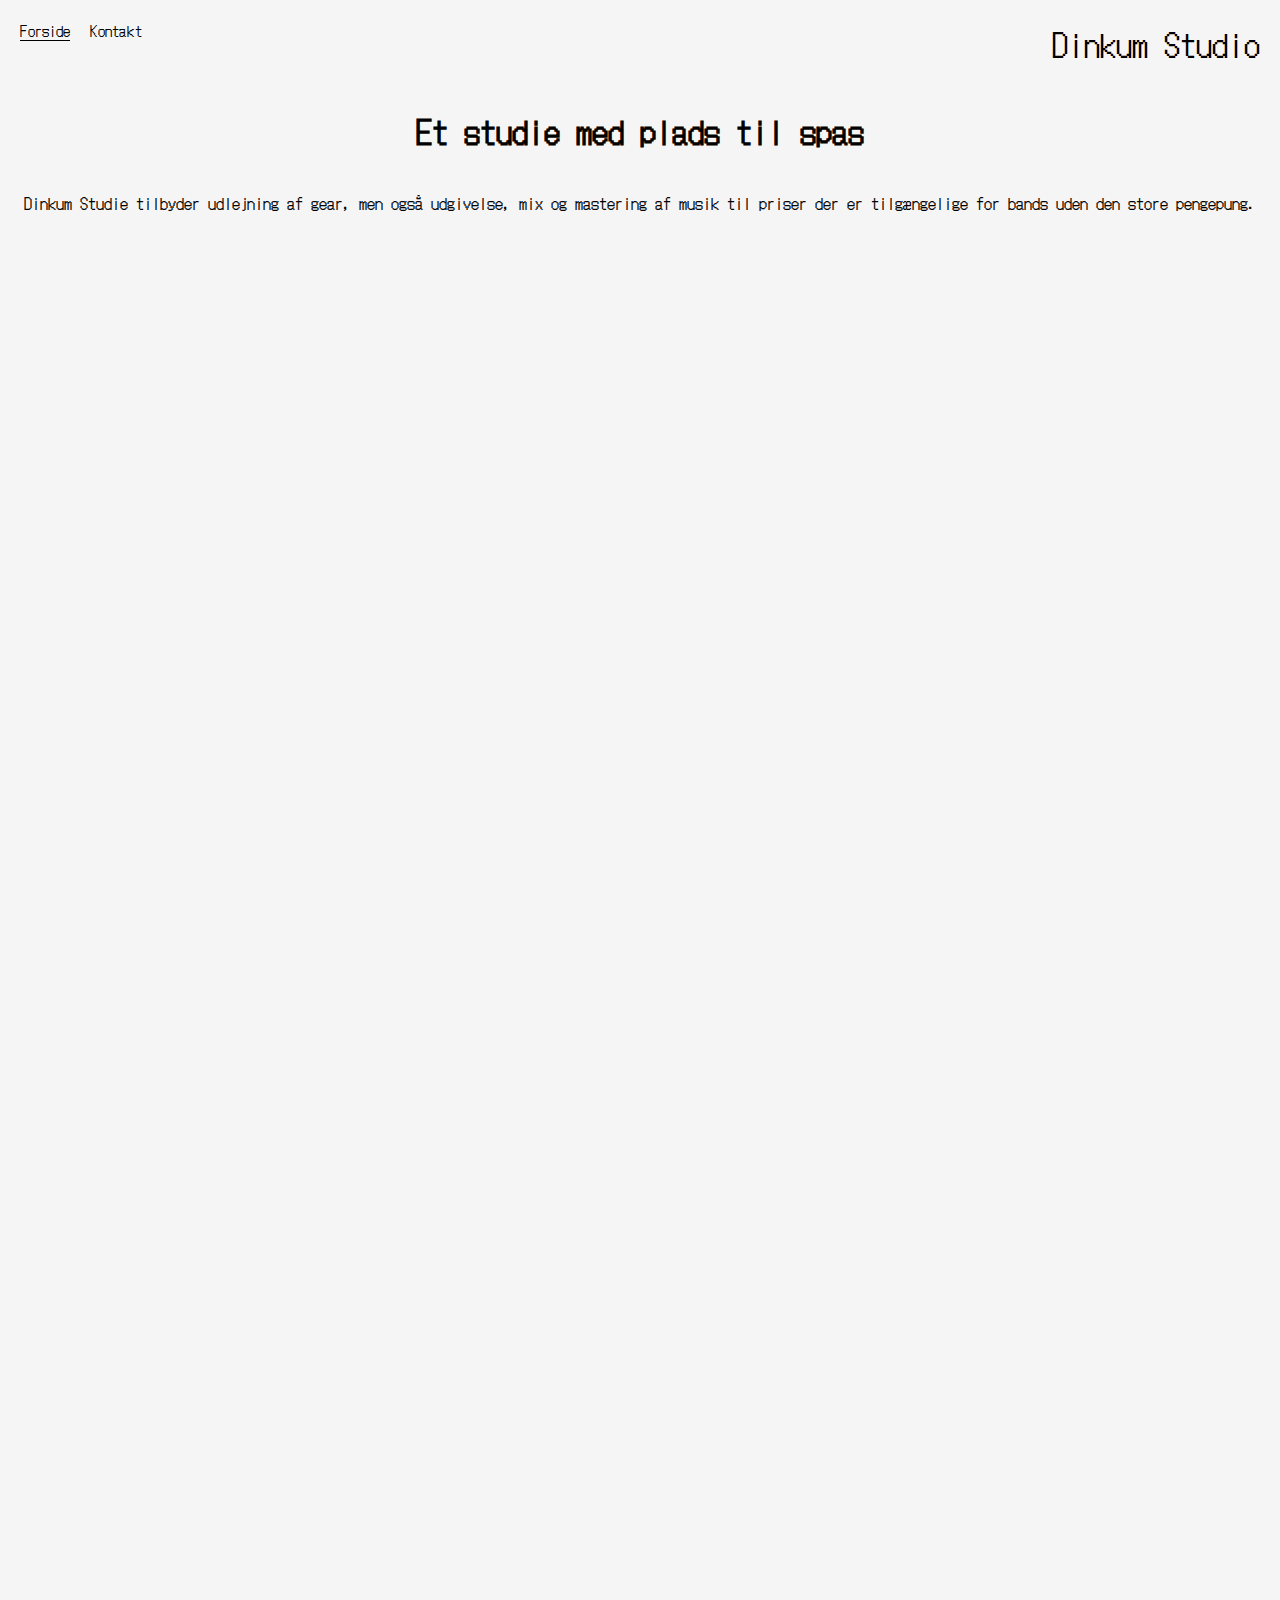
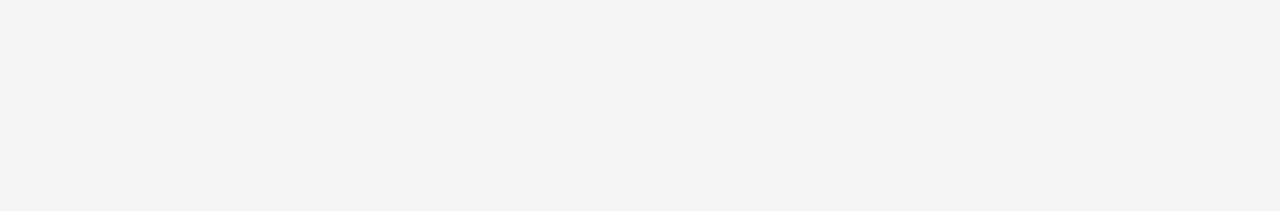
==== index.html @ 0348a594 "Website so far. Index og billeder." ====
<!DOCTYPE html>
<html>
<head>
    <meta charset="utf-8" />
    <meta name="viewport" content="width=device-width, initial-scale=1.0">
    <title>Forside</title>
    <link rel="preconnect" href="https://fonts.gstatic.com">
    <link href="https://fonts.googleapis.com/css2?family=DotGothic16&display=swap" rel="stylesheet">
    <link rel="stylesheet" href="styles.css">
</head>
<body>
    <div class="container">
        <div class="nav-wrapper">
            <div class="left-side">
                <div class="nav-link-wrapper active-nav-link">
                    <a href="index.html">Forside</a>
                </div>

                <div class="nav-link-wrapper">
                    <a href="kontakt.html">Kontakt</a>
                </div>
                
            </div>

            <div class="right-side">
                <div class="brand">
                    Dinkum Studio
                </div>
            </div>

        </div>

        <div class="content-wrapper">
                <div class="frontpage-headline">
                    <h1>Et studie med plads til spas</h1>
                </div>

                <div class="frontpage-text">
                    <p>
                        Dinkum Studie tilbyder udlejning af gear, men også udgivelse, mix og mastering af musik
                        til priser der er tilgængelige for bands uden den store pengepung.
                    </p>
 
                </div>

                <div class="spotify-link-wrapper">
                    <iframe src="https://open.spotify.com/embed/playlist/550sOSLfKP77i3FCDKXVPP" width="300" height="380" frameborder="0" allowtransparency="true" allow="encrypted-media"></iframe>
                </div>

                <div class="frontpage-pictures">
                    <div class="frontpage-picture-background" style="background-image:url(./images/DSC06878.jpg);"></div>

                    <div class="frontpage-picture-background" style="background-image:url(./images/DSC06902.jpg);"></div>

                    <div class="frontpage-picture-background" style="background-image:url(./images/DSC06904.jpg);"></div>

                    <div class="frontpage-picture-background" style="background-image:url(./images/DSC06909.jpg);"></div>
                </div>
        </div>

    </div>
</body>
</html>
---- styles.css ----
/* Master Styles */

body {
    font-family: 'DotGothic16', sans-serif;
    margin: 0px;
    background-color:whitesmoke
}

.container {
    display: grid;
    grid-template-columns: 1fr;
}

.nav-wrapper {
    display: flex;
    justify-content: space-between;
    padding: 20px;
}

/* Nav styles */

.left-side {
    display: flex;
}

.nav-wrapper > .left-side > div {
    margin-right: 20px;
    font-size: 0.9em;
}

.nav-wrapper > .right-side > div {
    font-size: xx-large;
}

.nav-link-wrapper {
    height: 20px;
    border-bottom: 1px solid transparent;
    transition: border-bottom 0.5s;
}

.nav-link-wrapper a {
    color: black;
    text-decoration: none;
    transition: color 0.5s;
}

.nav-link-wrapper:hover {
    border-bottom: 1px solid black;
}

.nav-link-wrapper a:hover {
    color: grey; 
}

.active-nav-link {
    border-bottom: 1px solid black;
}

.active-nav-link a {
    color: black !important;
}

/* Frontpage styles */

.frontpage-headline {
    display: flex;
    justify-content: center;
    color: black;
}

.frontpage-text {
    display: flex;
    justify-content: center;
    color: black;
}

.spotify-link-wrapper {
    display: flex;
    justify-content: center;
    margin-top: 100px;
    margin-bottom: 100px;
}

.frontpage-pictures {
    display: grid;
    grid-template-columns: 1fr 1fr;
}

.frontpage-picture {
    position: relative;
}

.frontpage-picture-background {
    width: 100%;
    height: 500px;    
    background-size: cover;
    background-position: center;
    background-repeat: no-repeat;
    position: relative;
}
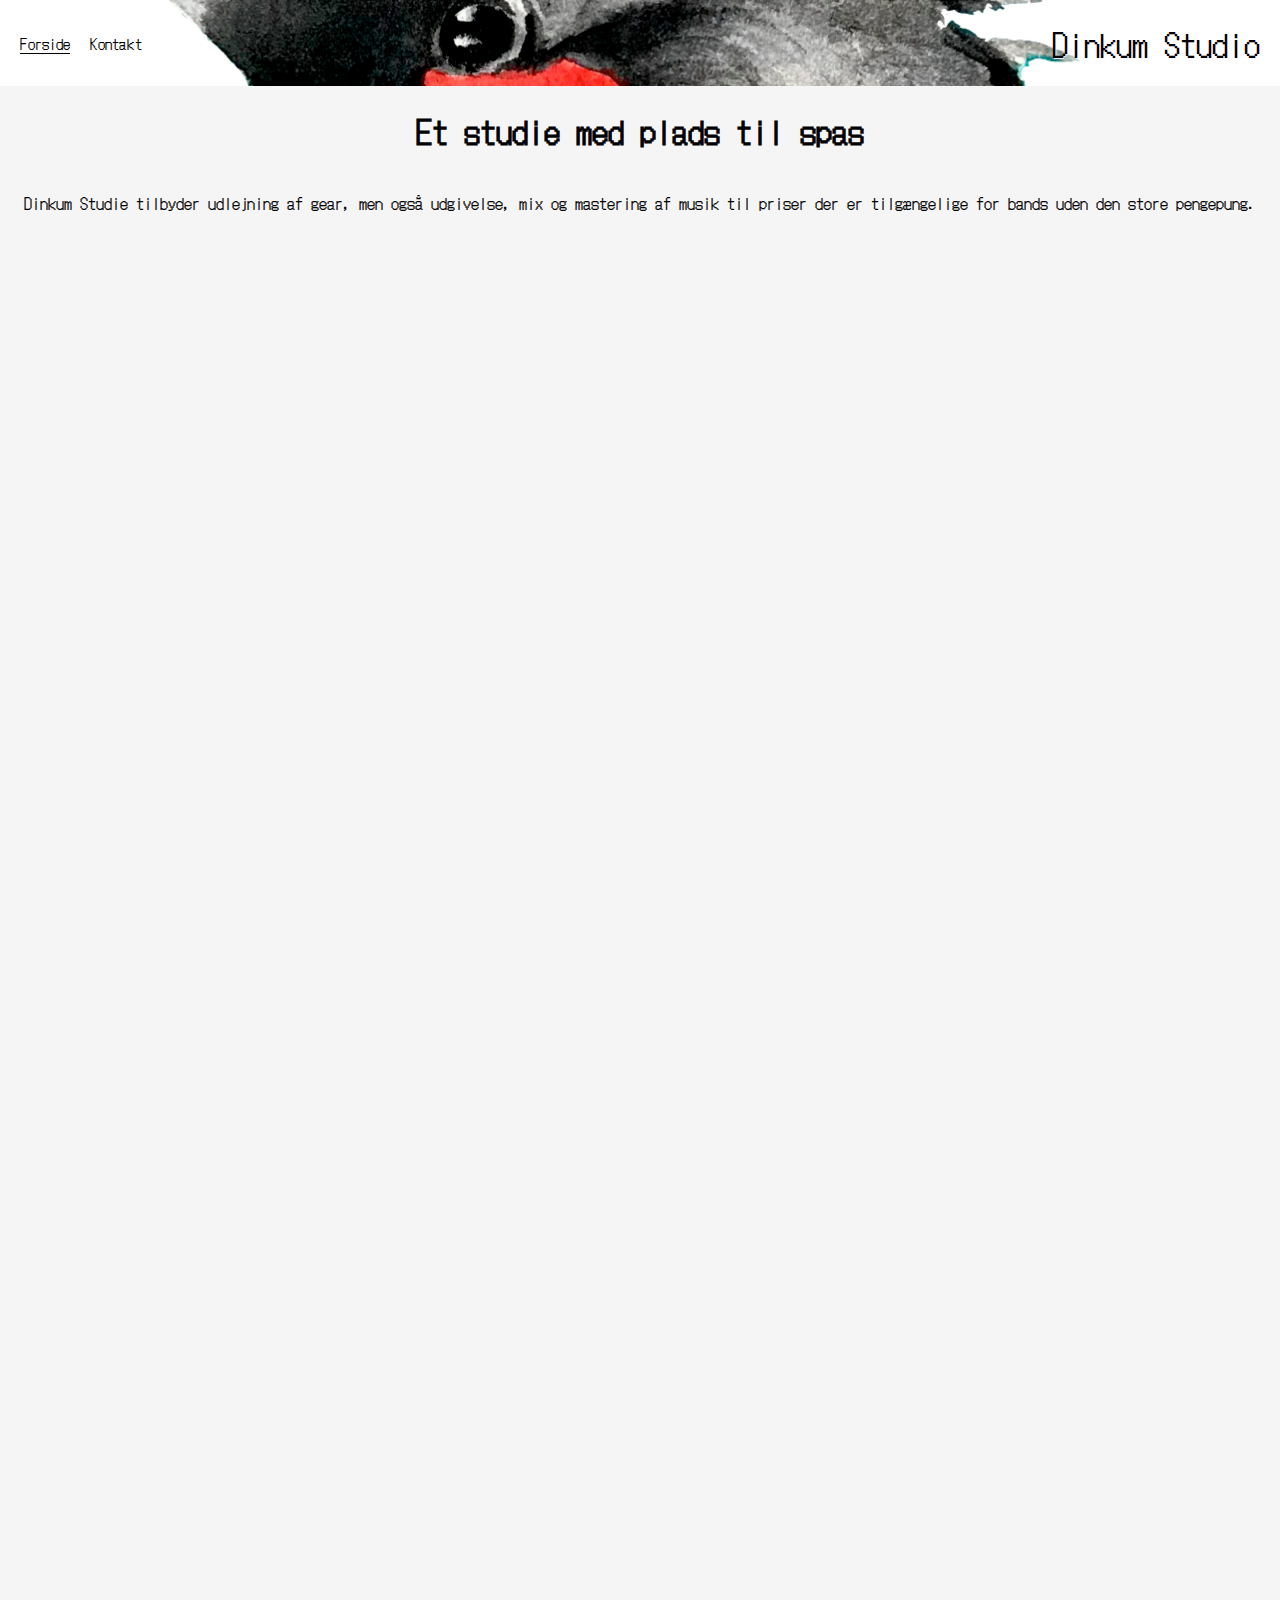
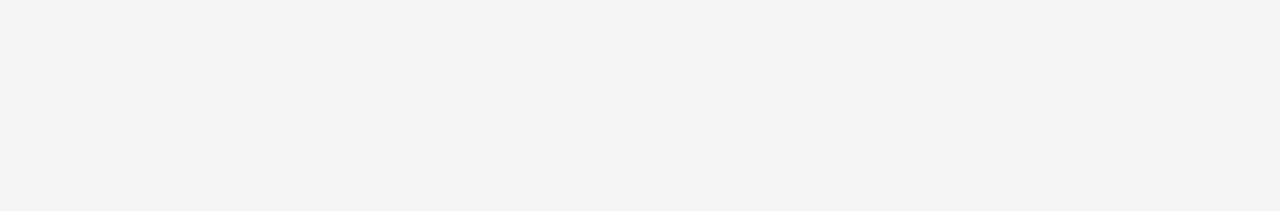
==== commit f58242a6: "Added background image/logo for nav-wrapper." ====
--- a/index.html
+++ b/index.html
@@ -10,7 +10,7 @@
 </head>
 <body>
     <div class="container">
-        <div class="nav-wrapper">
+        <div class="nav-wrapper" style="background-image:url(./images/logo.jpg);">
             <div class="left-side">
                 <div class="nav-link-wrapper active-nav-link">
                     <a href="index.html">Forside</a>
--- a/styles.css
+++ b/styles.css
@@ -13,13 +13,25 @@
 
 .nav-wrapper {
     display: flex;
+    align-items: center;
     justify-content: space-between;
     padding: 20px;
+    text-shadow: 1px 1px 1px whitesmoke;
+
+    background-size: cover;
+    background-position: center;
+    background-repeat: no-repeat;
+    position: relative;
+    backdrop-filter: blur(4px);
 }
 
 /* Nav styles */
 
 .left-side {
+    display: flex;
+}
+
+.right-side {
     display: flex;
 }
 
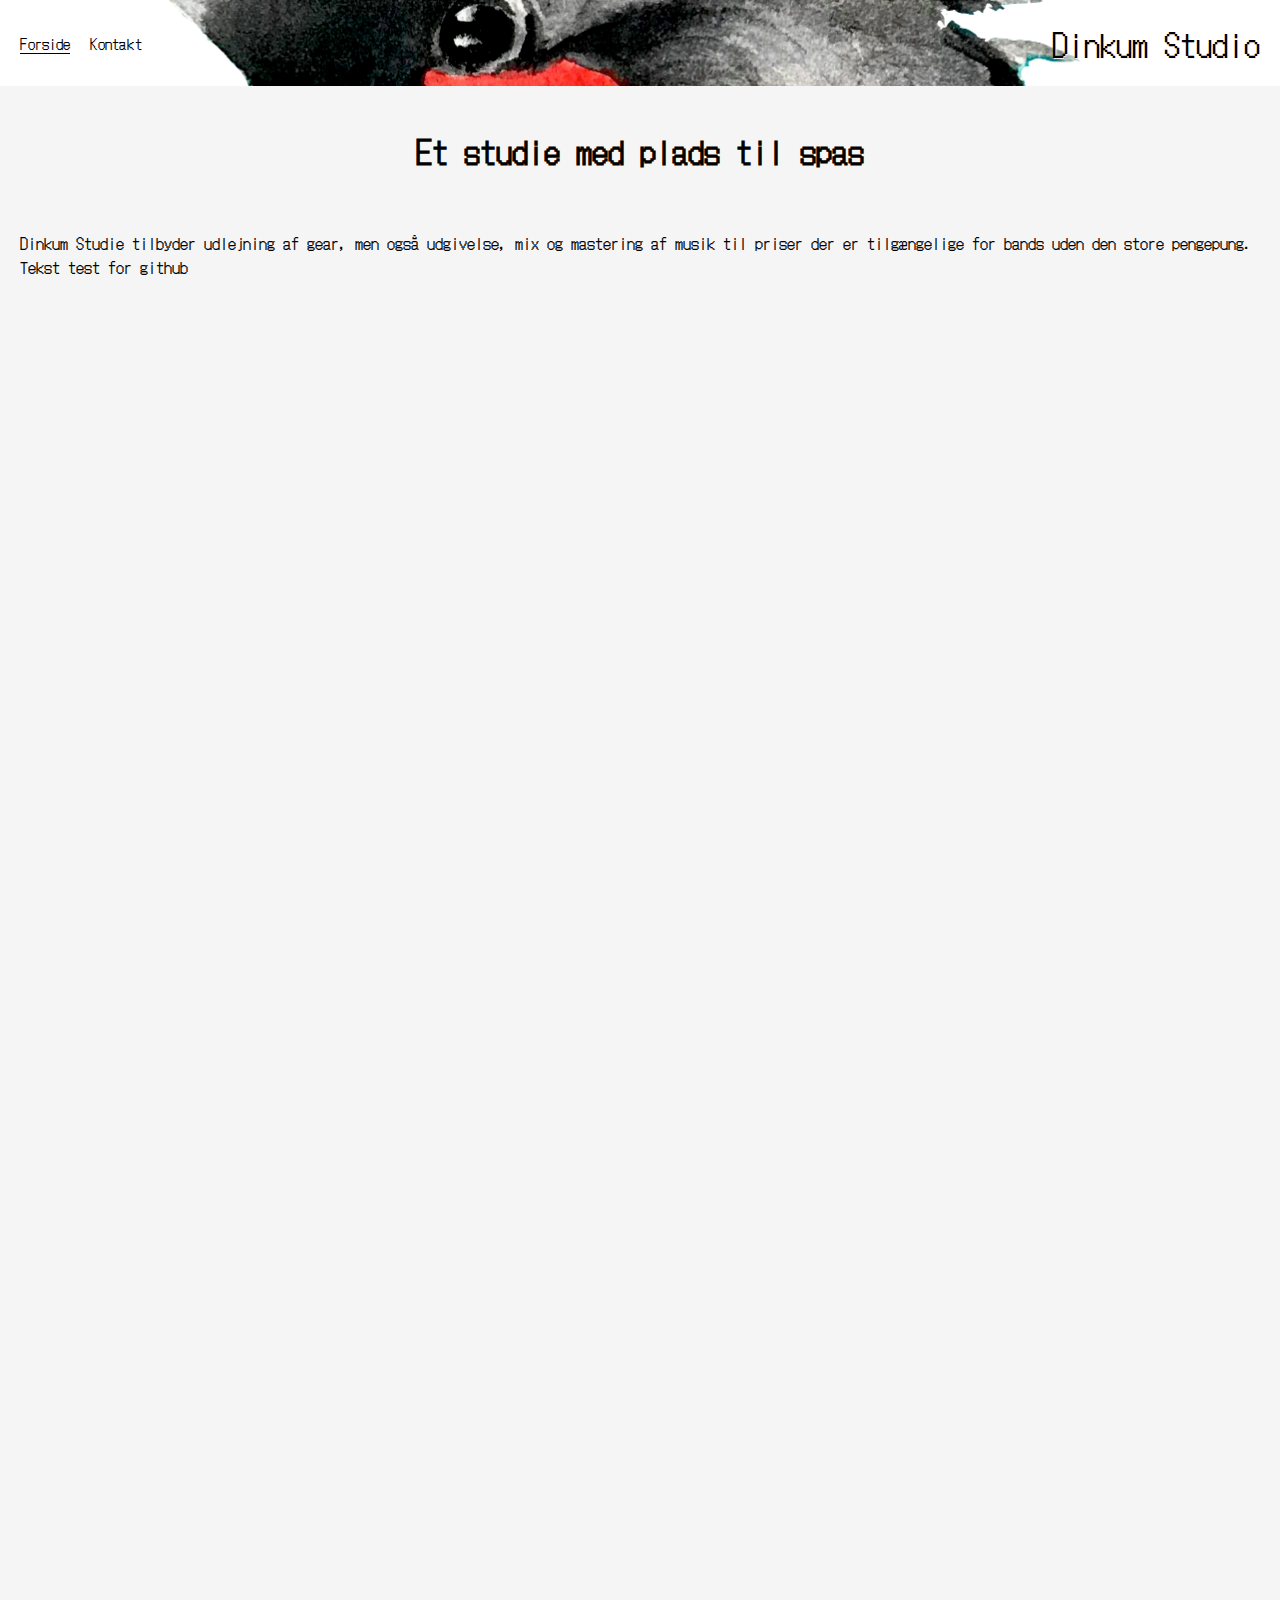
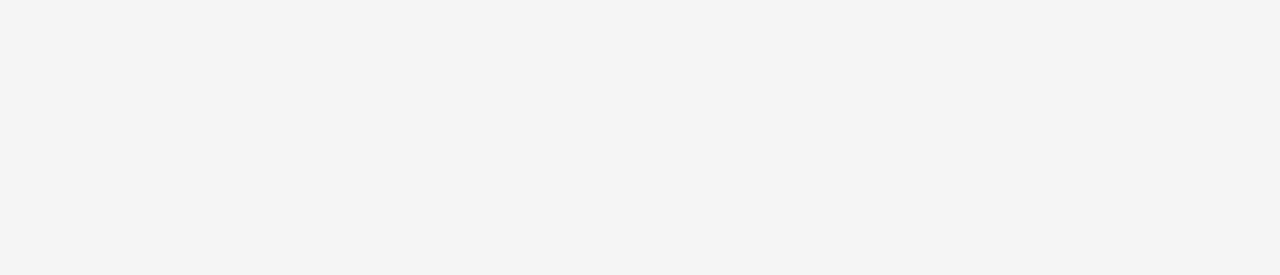
==== commit 781bdfee: "Git 2fa test" ====
--- a/index.html
+++ b/index.html
@@ -39,6 +39,8 @@
                     <p>
                         Dinkum Studie tilbyder udlejning af gear, men også udgivelse, mix og mastering af musik
                         til priser der er tilgængelige for bands uden den store pengepung.
+
+                        Tekst test for github
                     </p>
  
                 </div>
--- a/styles.css
+++ b/styles.css
@@ -78,12 +78,14 @@
     display: flex;
     justify-content: center;
     color: black;
+    margin: 20px;
 }
 
 .frontpage-text {
     display: flex;
     justify-content: center;
     color: black;
+    margin: 20px;
 }
 
 .spotify-link-wrapper {
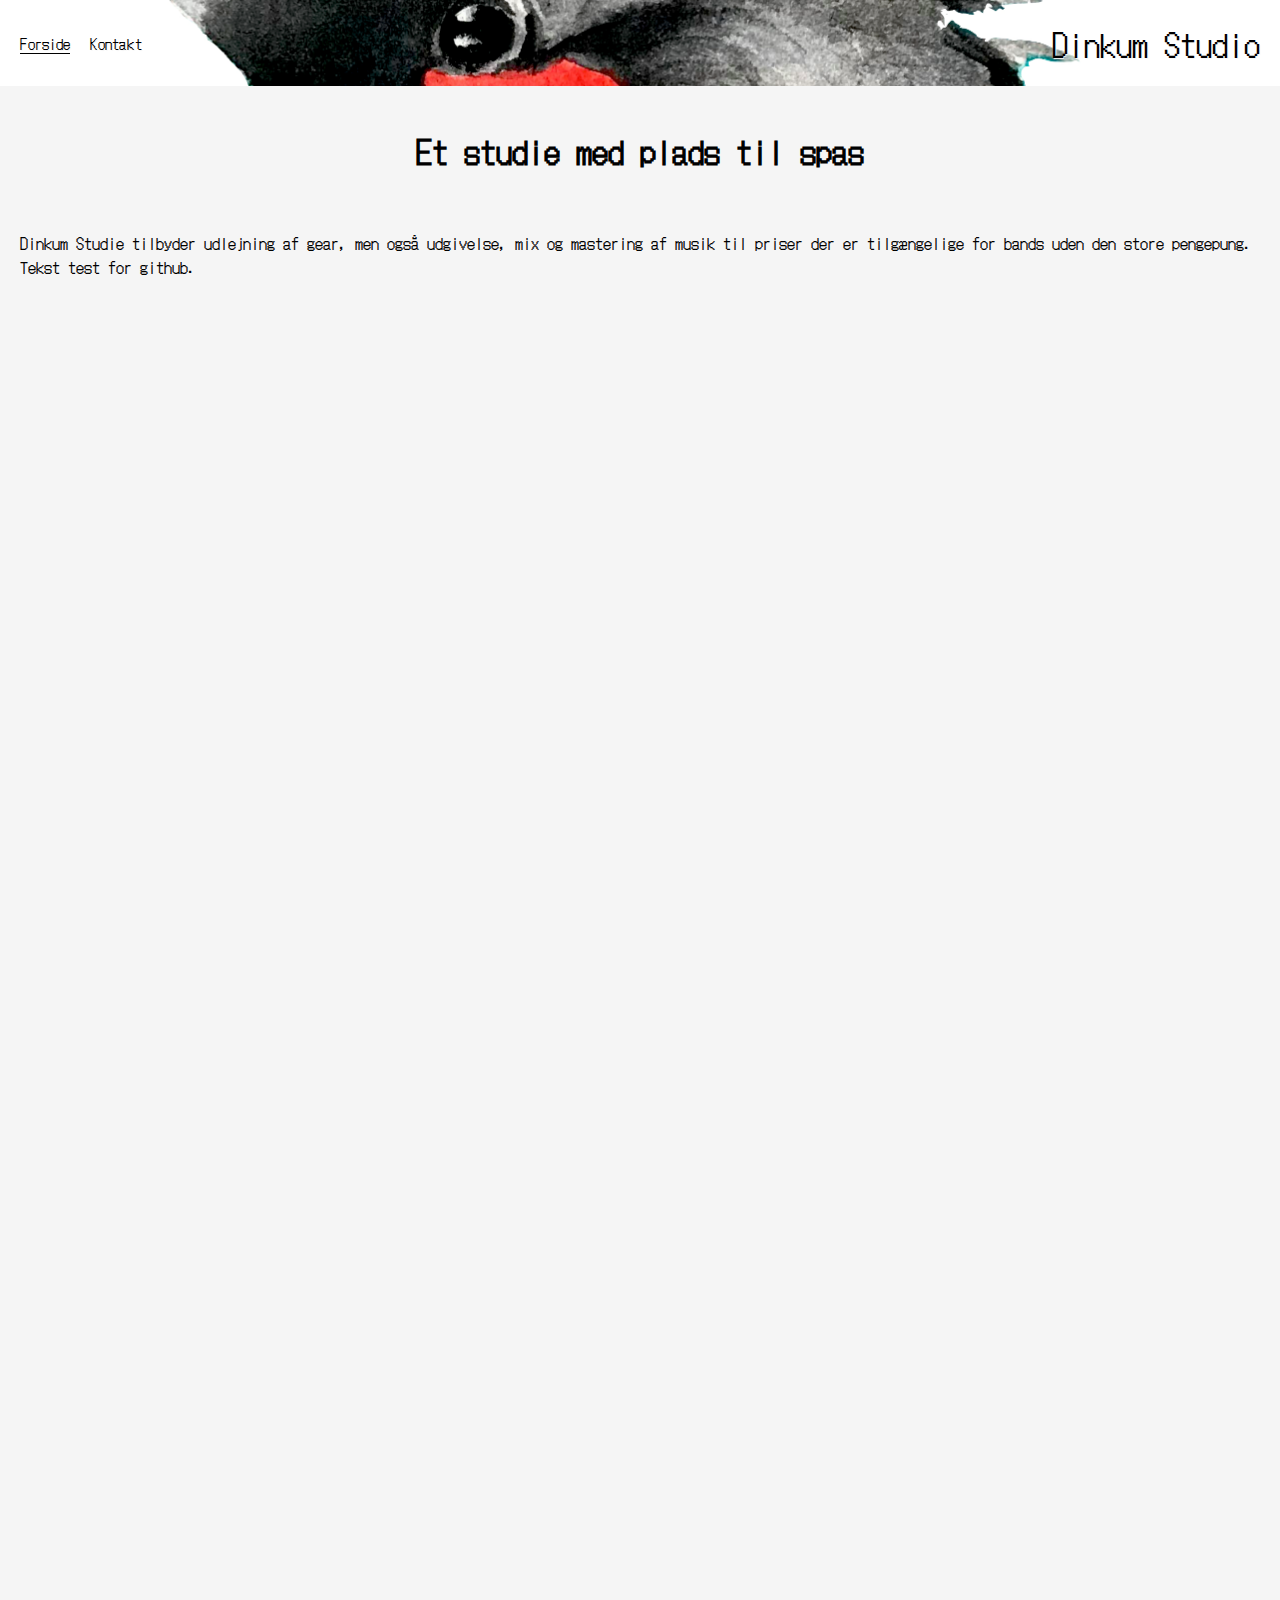
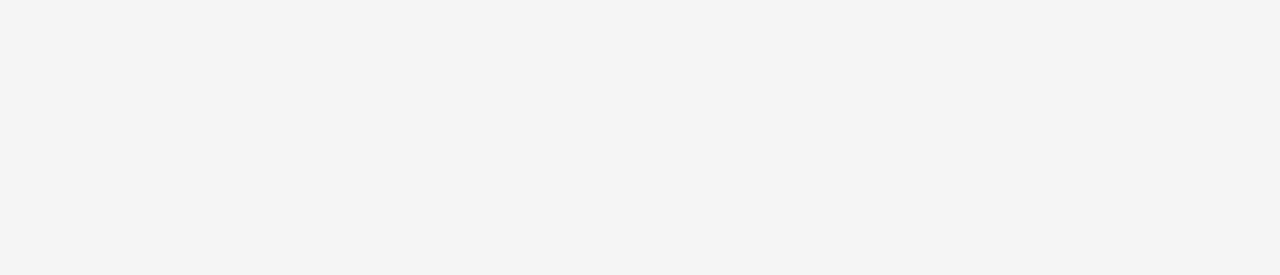
==== commit c1a8944b: "Update index.html" ====
--- a/index.html
+++ b/index.html
@@ -38,9 +38,7 @@
                 <div class="frontpage-text">
                     <p>
                         Dinkum Studie tilbyder udlejning af gear, men også udgivelse, mix og mastering af musik
-                        til priser der er tilgængelige for bands uden den store pengepung.
-
-                        Tekst test for github
+                        til priser der er tilgængelige for bands uden den store pengepung. Tekst test for github.
                     </p>
  
                 </div>
@@ -62,4 +60,4 @@
 
     </div>
 </body>
-</html>+</html>
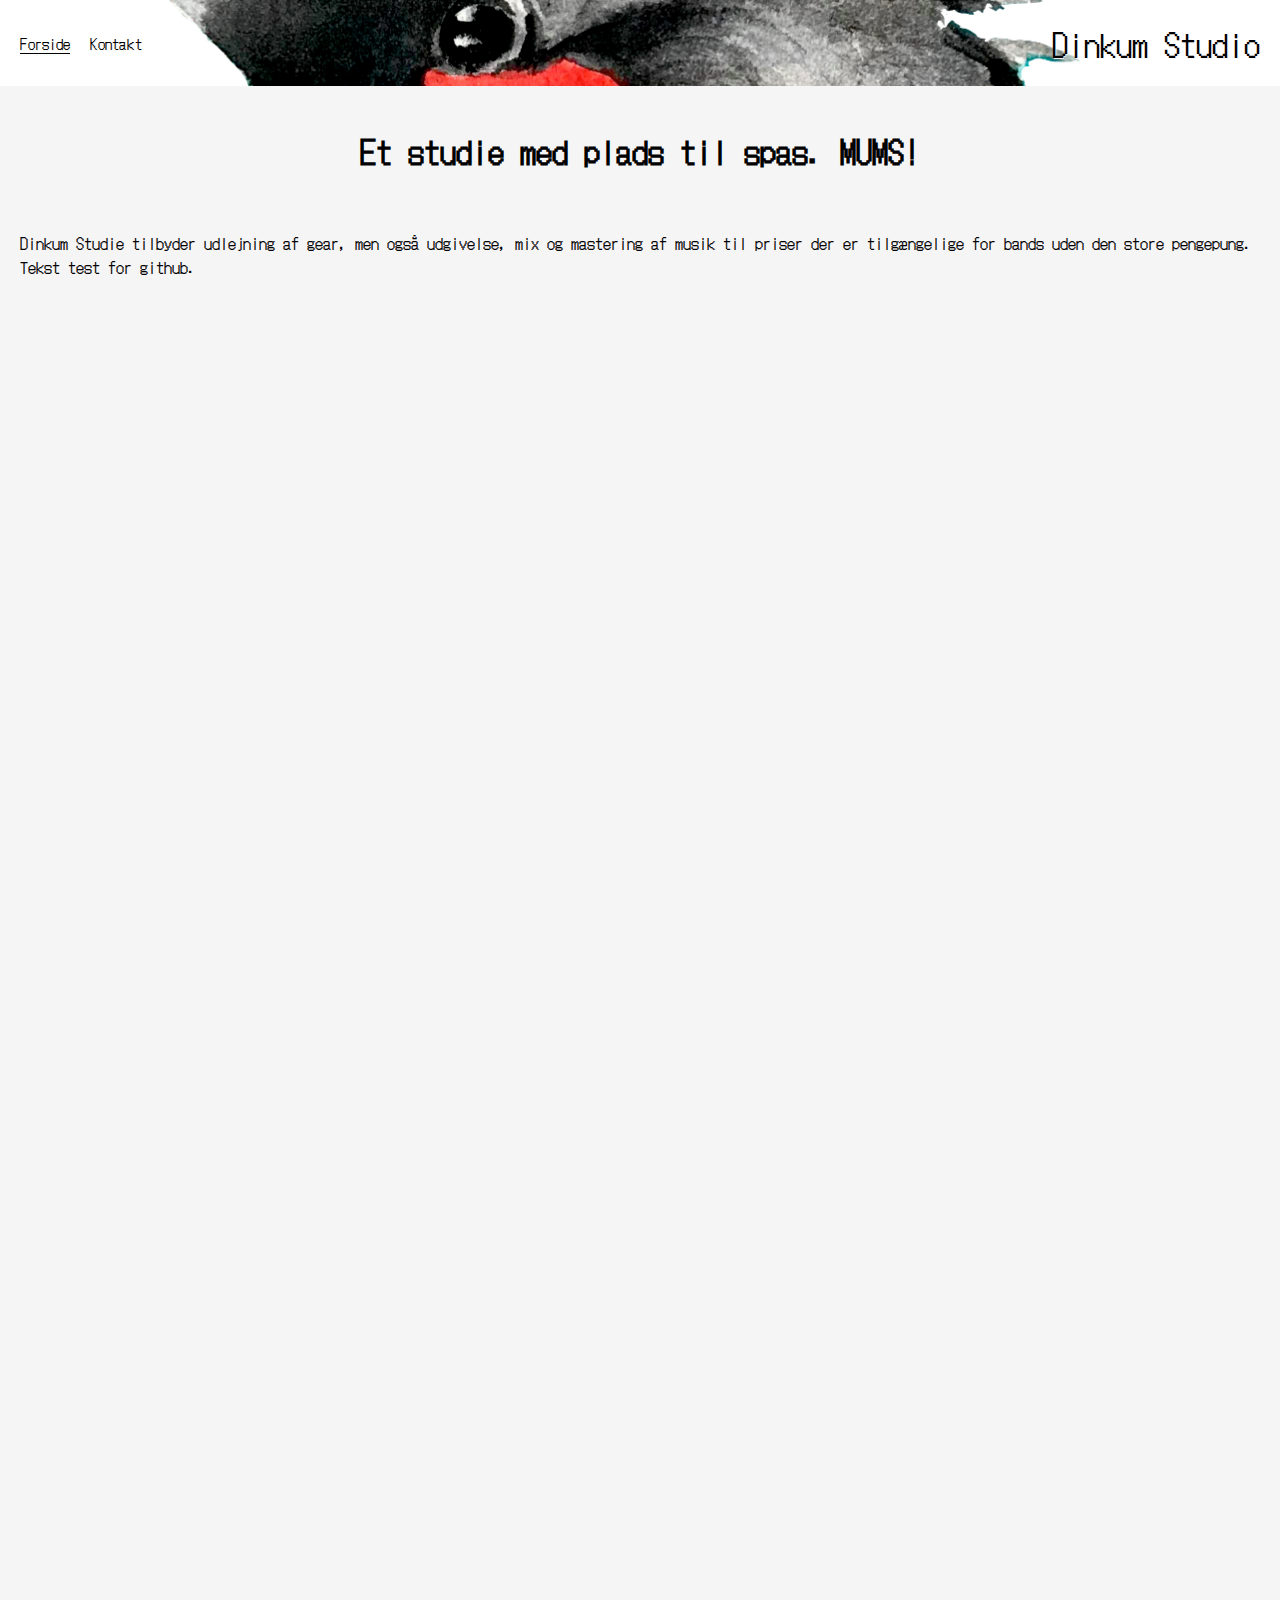
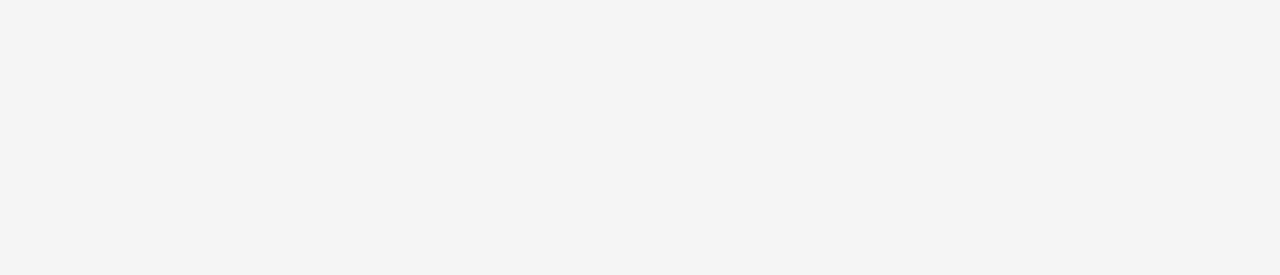
==== commit d7edf13f: "Update index.html" ====
--- a/index.html
+++ b/index.html
@@ -32,7 +32,7 @@
 
         <div class="content-wrapper">
                 <div class="frontpage-headline">
-                    <h1>Et studie med plads til spas</h1>
+                    <h1>Et studie med plads til spas. MUMS!</h1>
                 </div>
 
                 <div class="frontpage-text">
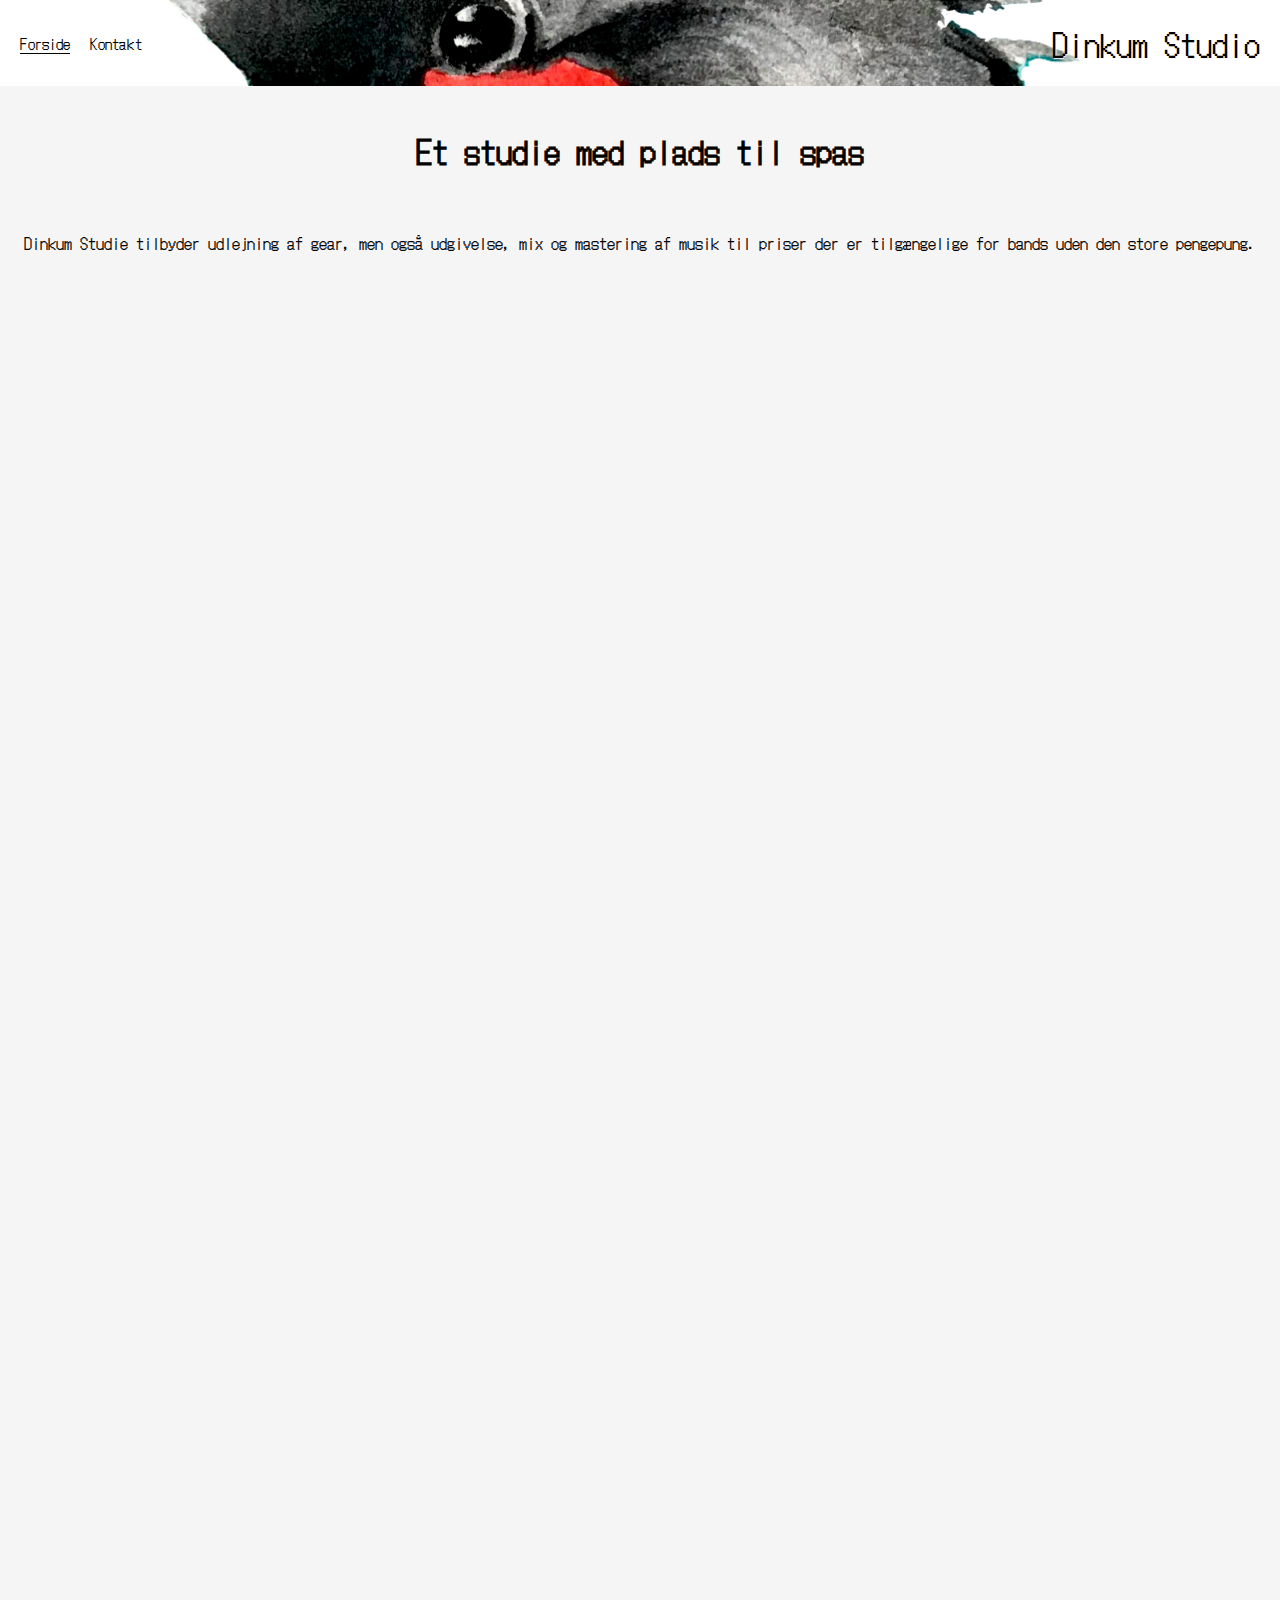
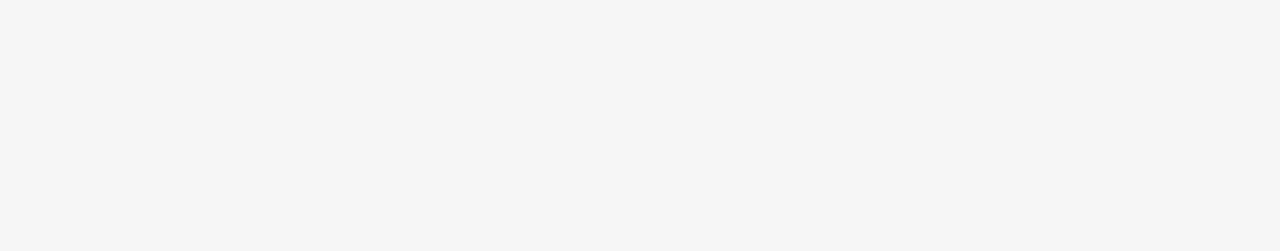
==== commit c68654bb: "index.html tilbage til normal" ====
--- a/index.html
+++ b/index.html
@@ -32,13 +32,13 @@
 
         <div class="content-wrapper">
                 <div class="frontpage-headline">
-                    <h1>Et studie med plads til spas. MUMS!</h1>
+                    <h1>Et studie med plads til spas</h1>
                 </div>
 
                 <div class="frontpage-text">
                     <p>
                         Dinkum Studie tilbyder udlejning af gear, men også udgivelse, mix og mastering af musik
-                        til priser der er tilgængelige for bands uden den store pengepung. Tekst test for github.
+                        til priser der er tilgængelige for bands uden den store pengepung.
                     </p>
  
                 </div>
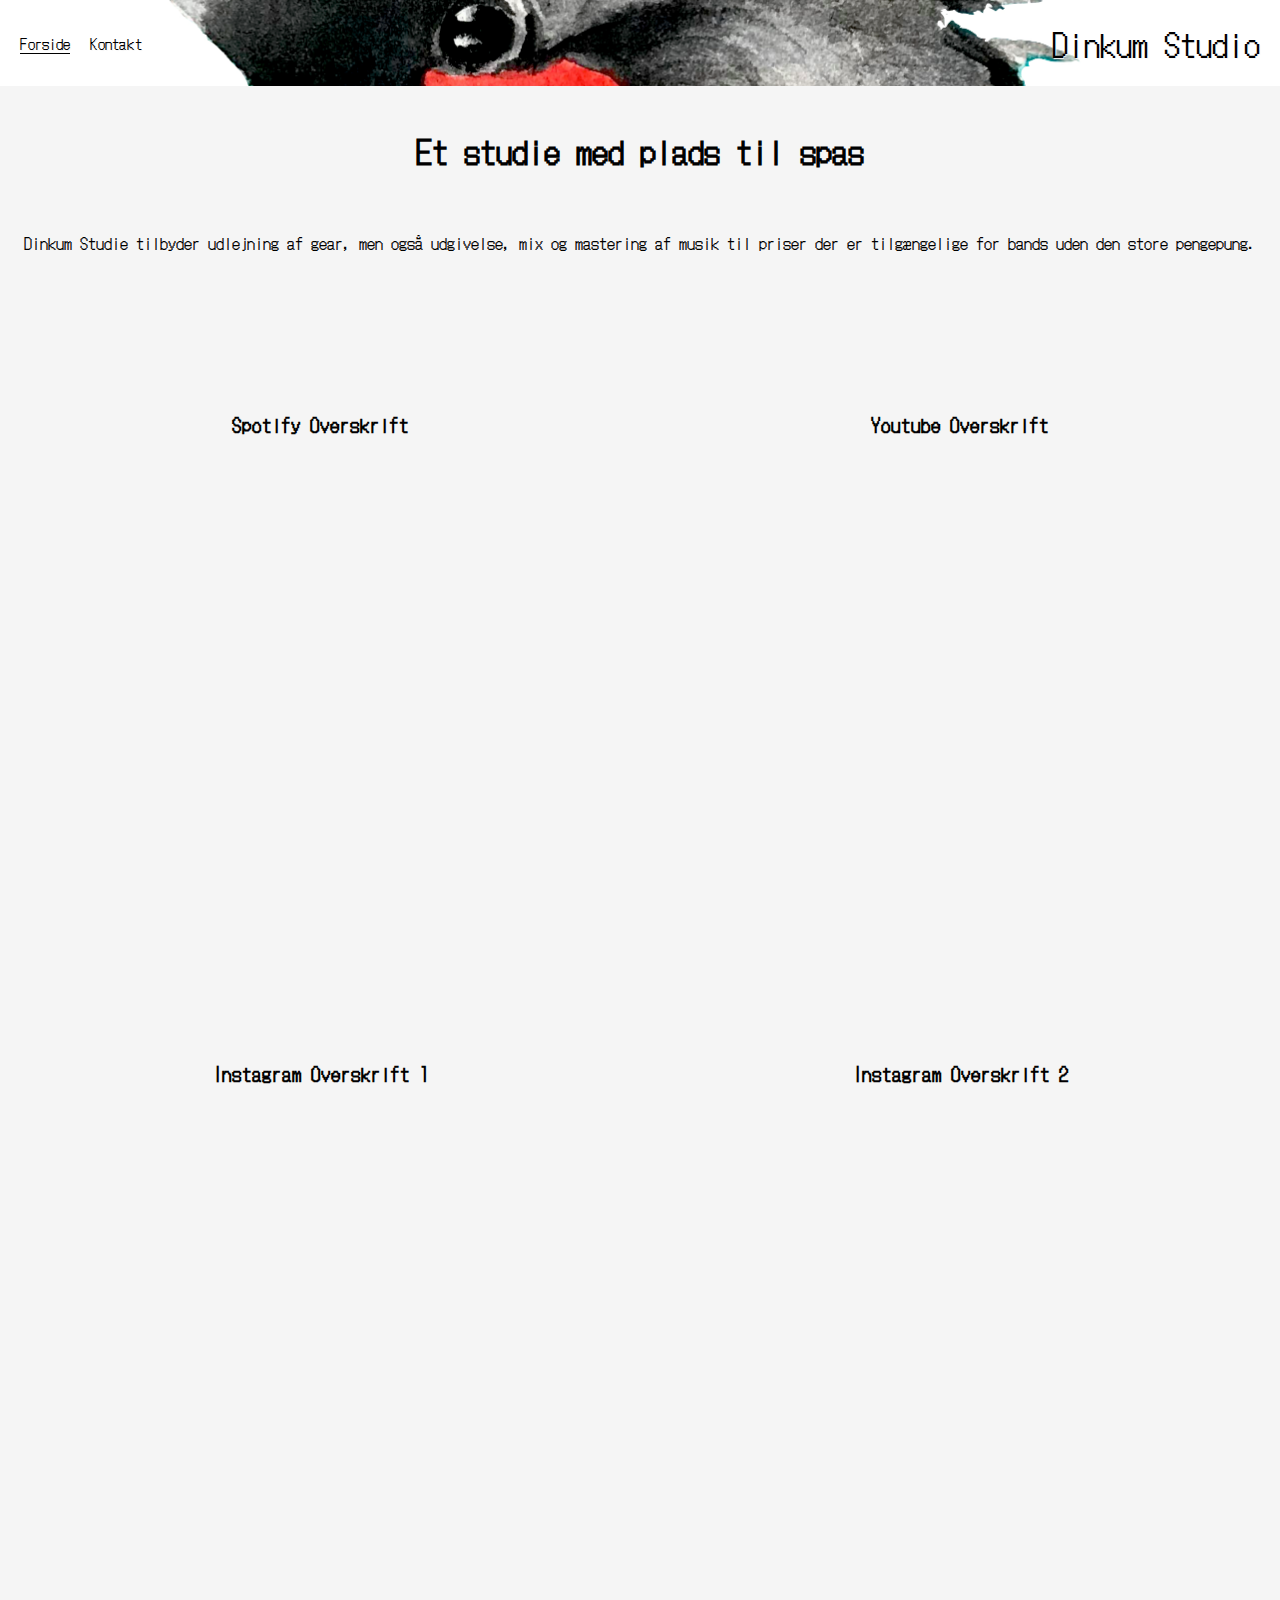
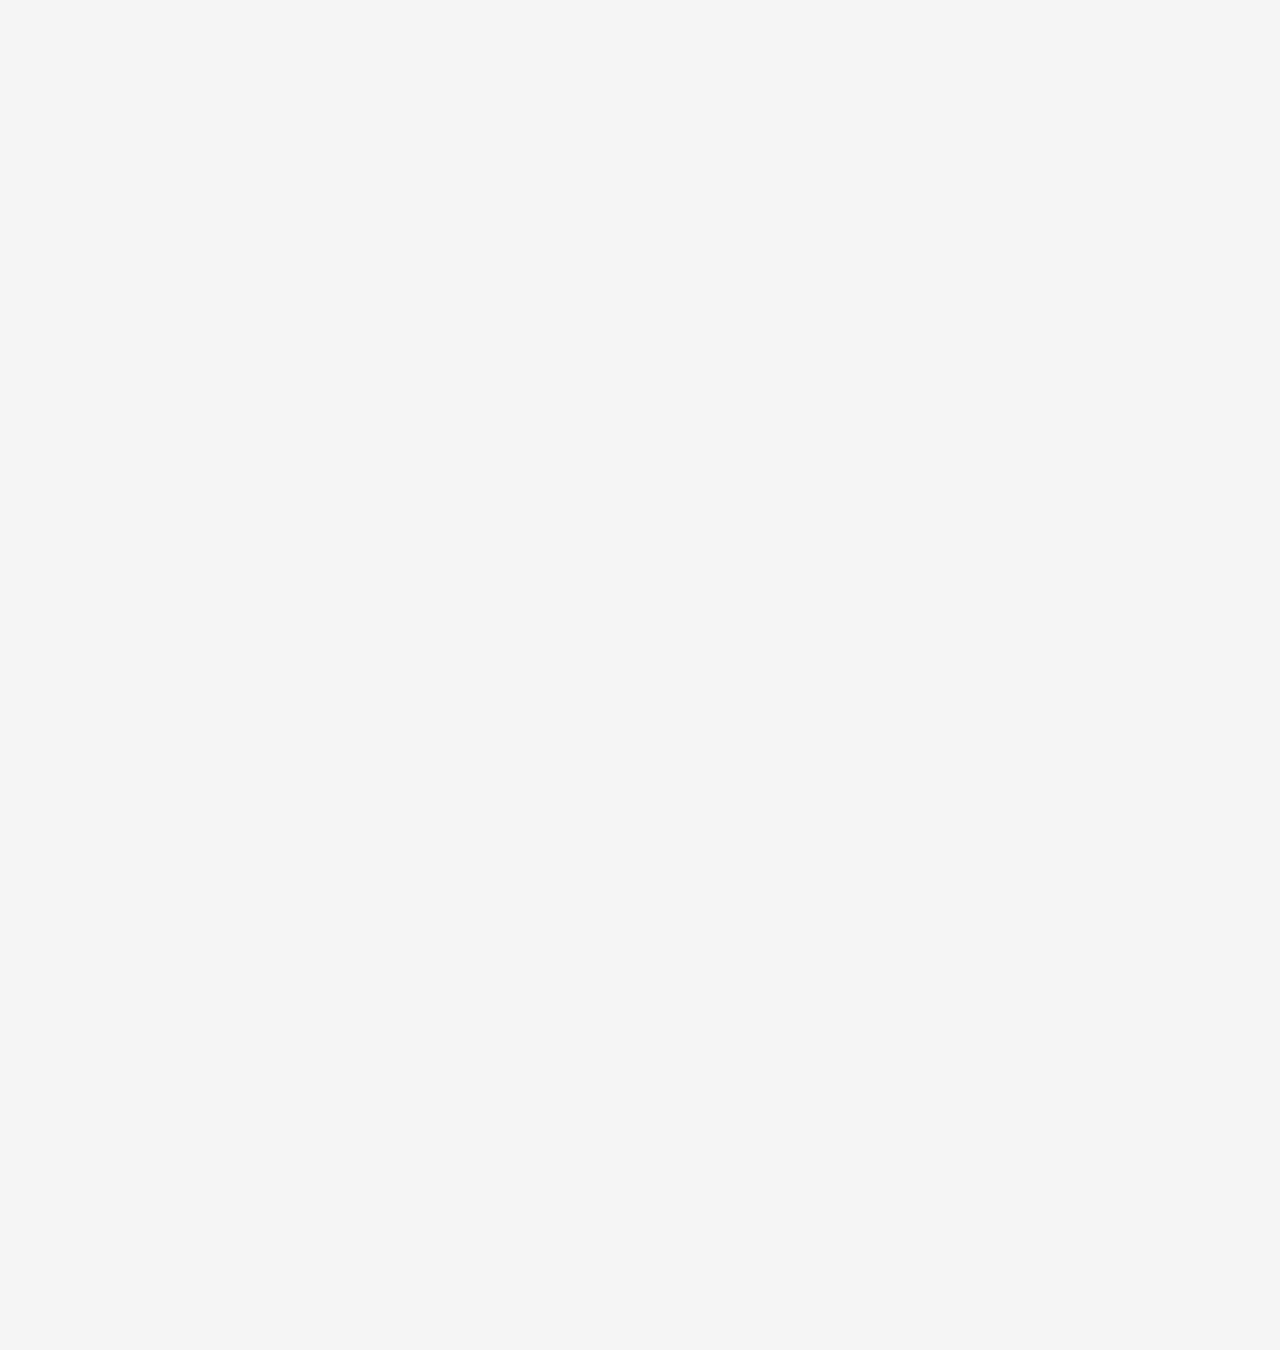
==== commit 3c012785: "Updated embedded youtube and instagram stuff" ====
--- a/index.html
+++ b/index.html
@@ -7,6 +7,7 @@
     <link rel="preconnect" href="https://fonts.gstatic.com">
     <link href="https://fonts.googleapis.com/css2?family=DotGothic16&display=swap" rel="stylesheet">
     <link rel="stylesheet" href="styles.css">
+    <script src="https://platform.instagram.com/en_US/embeds.js"></script>
 </head>
 <body>
     <div class="container">
@@ -43,9 +44,38 @@
  
                 </div>
 
-                <div class="spotify-link-wrapper">
-                    <iframe src="https://open.spotify.com/embed/playlist/550sOSLfKP77i3FCDKXVPP" width="300" height="380" frameborder="0" allowtransparency="true" allow="encrypted-media"></iframe>
+                <div class="embedded-wrapper">
+                    <div class="spotify-link-wrapper">
+                        <div class="iframe-wrapper">
+                            <h3>Spotify Overskrift</h3>
+                            <iframe width="300" height="380" src="https://open.spotify.com/embed/playlist/550sOSLfKP77i3FCDKXVPP" frameborder="0" allowtransparency="true" allow="encrypted-media"></iframe>
+                        </div>
+                    </div>
+
+                    <div class="youtube-playlist-wrapper">
+                        <div class="iframe-wrapper">
+                            <h3>Youtube Overskrift</h3>
+                            <iframe width="560" height="380" src="https://www.youtube.com/embed/videoseries?list=PLfcnQfJLXjaYLr28Jp9emjcVkAu9AP1Ac" frameborder="0" allow="autoplay; encrypted-media" allowfullscreen></iframe>
+                        </div>
+                    </div>
+
+                    <div class="instagram-embedded-wrapper">
+                        <div class="iframe-wrapper">
+                            <h3>Instagram Overskrift 1</h3>
+                            <iframe width="320" height="540" src="https://www.instagram.com/p/CM6pbAznDS_/embed" frameborder="0"></iframe>
+                        </div>
+                    </div>
+
+                    <div class="instagram-embedded-wrapper">
+                        <div class="iframe-wrapper">
+                            <h3>Instagram Overskrift 2</h3>
+                            <iframe width="320" height="540" src="https://www.instagram.com/p/CM4Et12H2KM/embed" frameborder="0"></iframe>
+                        </div>
+                    </div>
+
                 </div>
+
+                
 
                 <div class="frontpage-pictures">
                     <div class="frontpage-picture-background" style="background-image:url(./images/DSC06878.jpg);"></div>
--- a/styles.css
+++ b/styles.css
@@ -88,16 +88,37 @@
     margin: 20px;
 }
 
-.spotify-link-wrapper {
+/* Embedded/link styles */
+
+.embedded-wrapper {
+    display: grid;
+    grid-template-columns: 1fr 1fr;
+}
+
+.embedded-wrapper > div {
     display: flex;
     justify-content: center;
     margin-top: 100px;
     margin-bottom: 100px;
 }
 
+.iframe-wrapper > h3 {
+    display: flex;
+    justify-content: center;
+}
+
+.instagram-embedded-wrapper {
+    display: flex;
+    justify-content: center;
+}
+
+/* Frontpage picture styles */
+
 .frontpage-pictures {
     display: grid;
     grid-template-columns: 1fr 1fr;
+    margin-top: 100px;
+    margin-bottom: 100px;
 }
 
 .frontpage-picture {
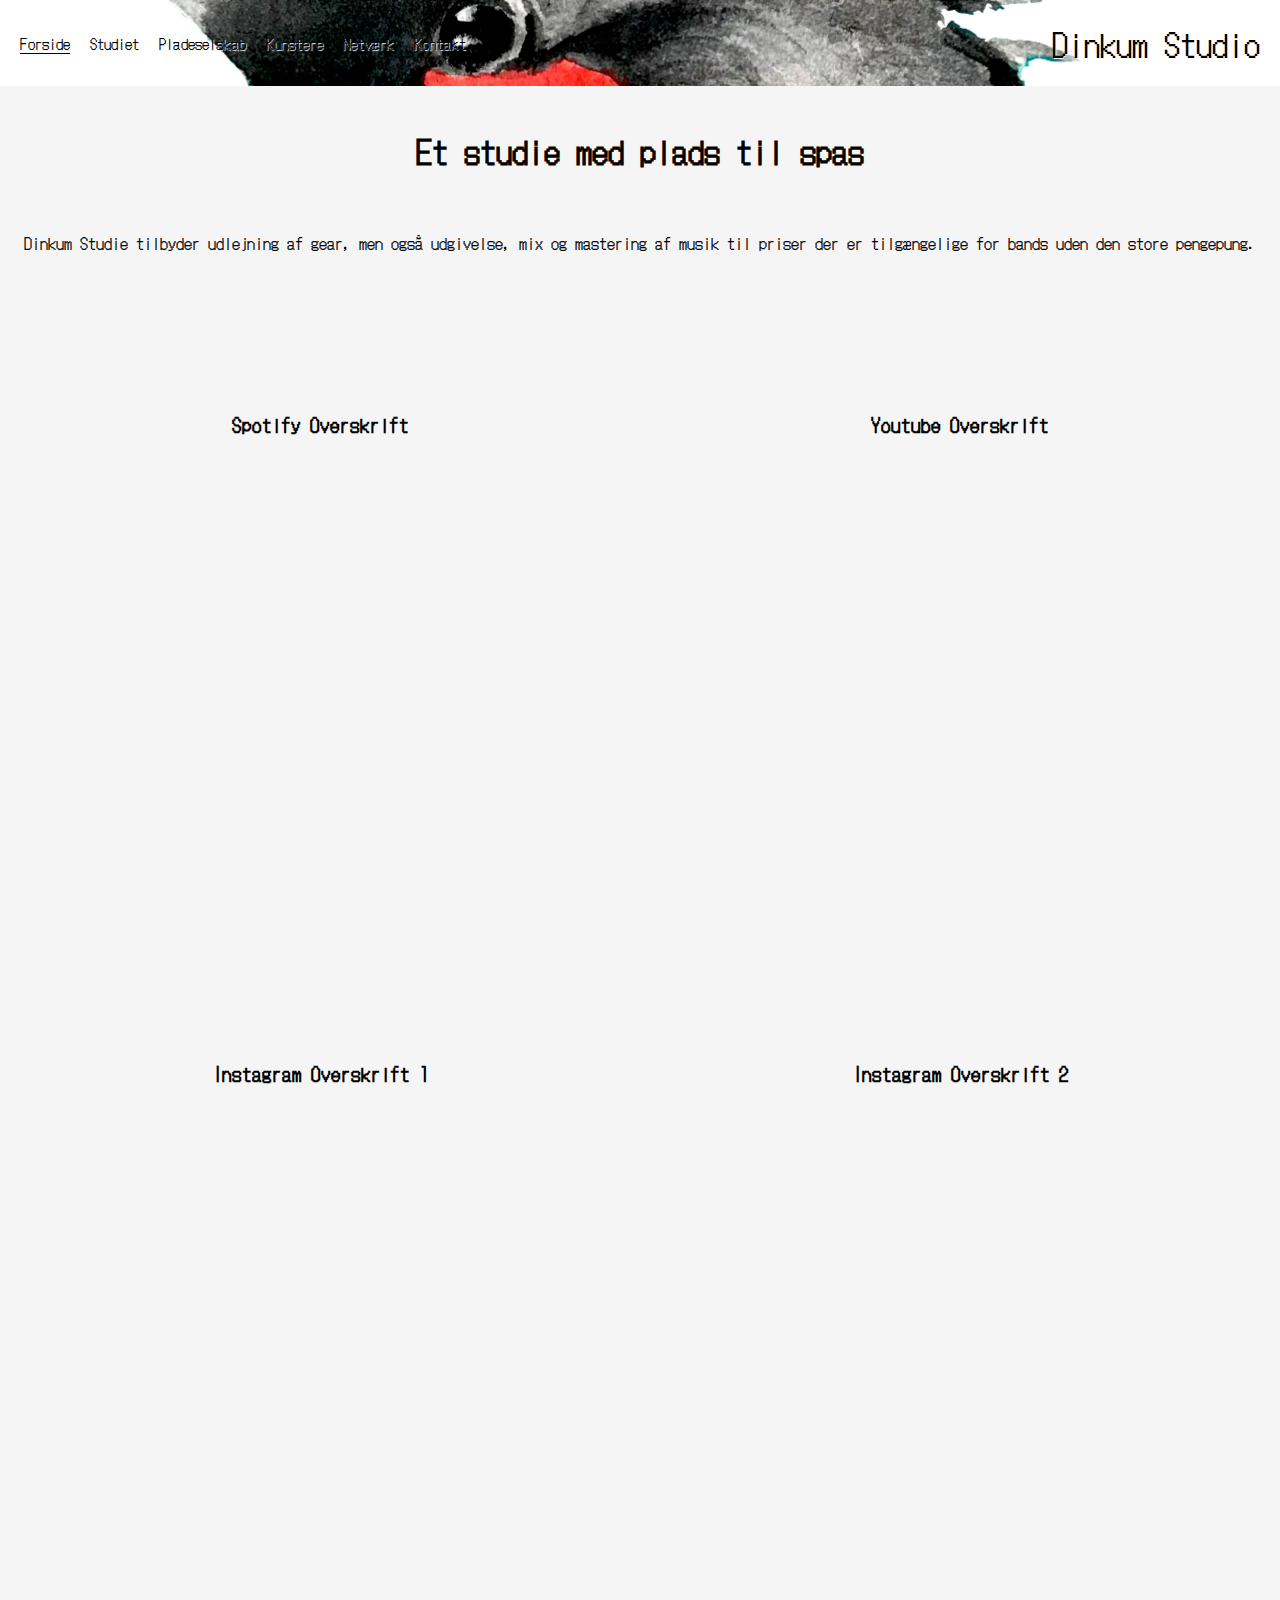
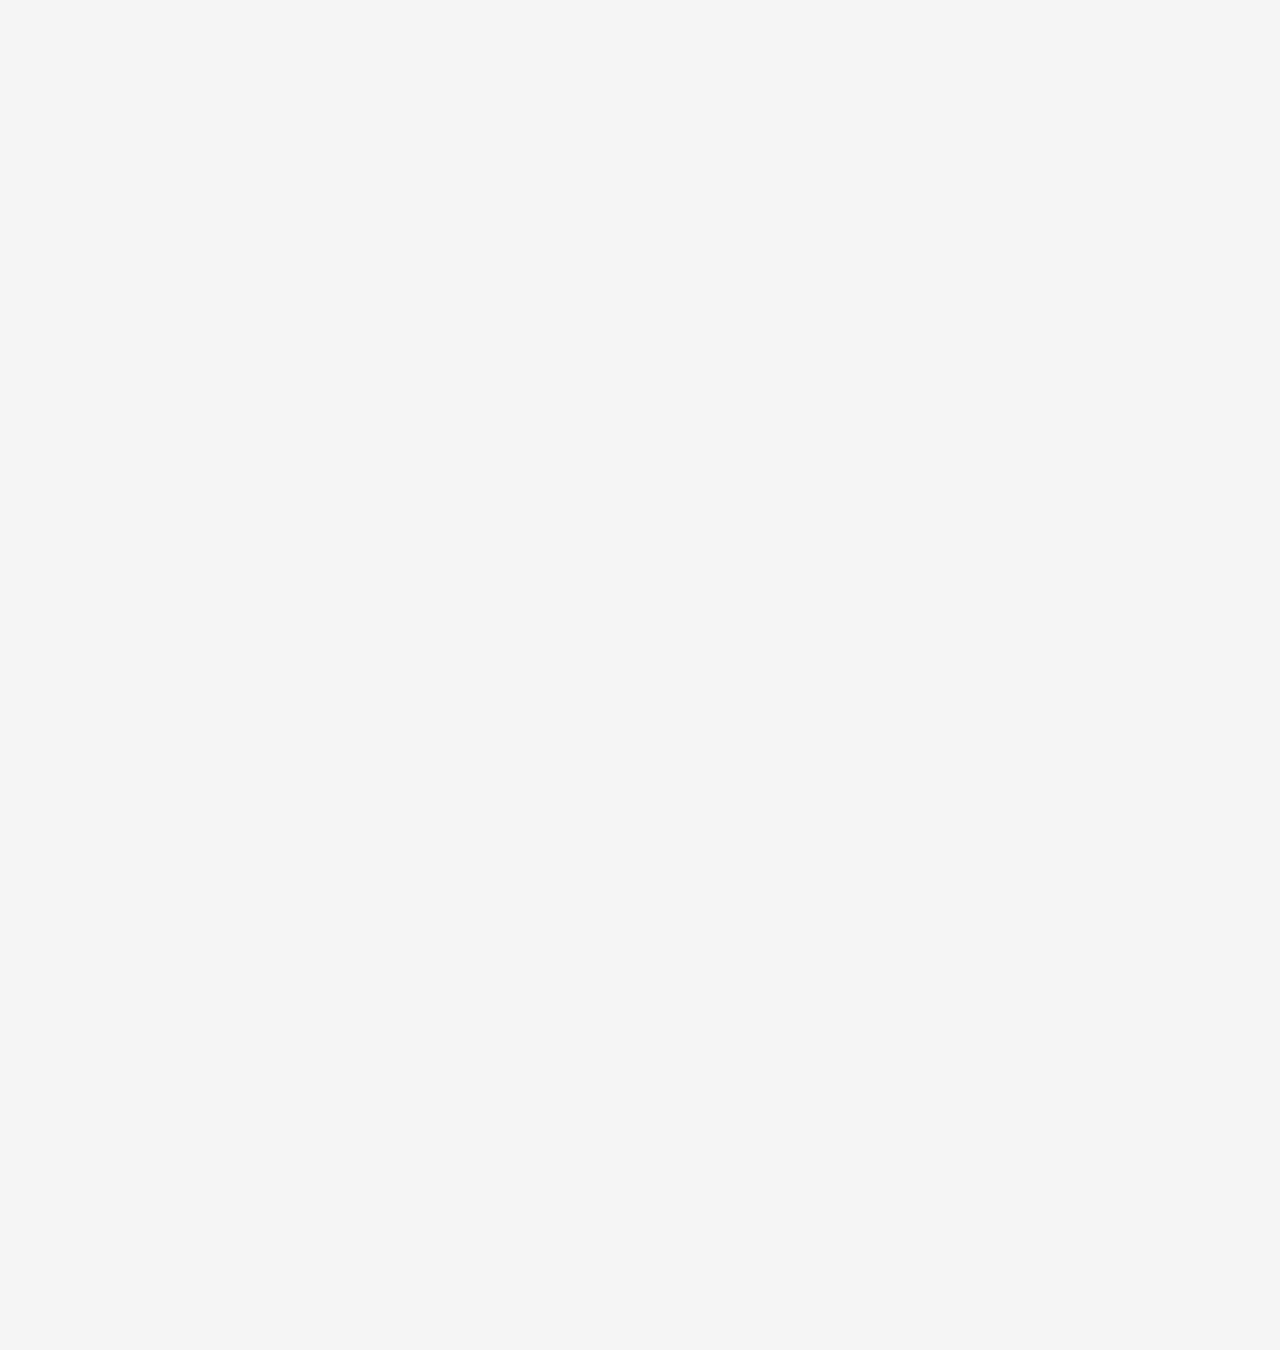
==== commit 4ef32da6: "Created more tabs/sites." ====
--- a/index.html
+++ b/index.html
@@ -7,7 +7,6 @@
     <link rel="preconnect" href="https://fonts.gstatic.com">
     <link href="https://fonts.googleapis.com/css2?family=DotGothic16&display=swap" rel="stylesheet">
     <link rel="stylesheet" href="styles.css">
-    <script src="https://platform.instagram.com/en_US/embeds.js"></script>
 </head>
 <body>
     <div class="container">
@@ -15,6 +14,22 @@
             <div class="left-side">
                 <div class="nav-link-wrapper active-nav-link">
                     <a href="index.html">Forside</a>
+                </div>
+
+                <div class="nav-link-wrapper">
+                    <a href="studiet.html">Studiet</a>
+                </div>
+
+                <div class="nav-link-wrapper">
+                    <a href="pladeselskab.html">Pladeselskab</a>
+                </div>
+
+                <div class="nav-link-wrapper">
+                    <a href="kunstnere.html">Kunstere</a>
+                </div>
+
+                <div class="nav-link-wrapper">
+                    <a href="netvaerk.html">Netværk</a>
                 </div>
 
                 <div class="nav-link-wrapper">
